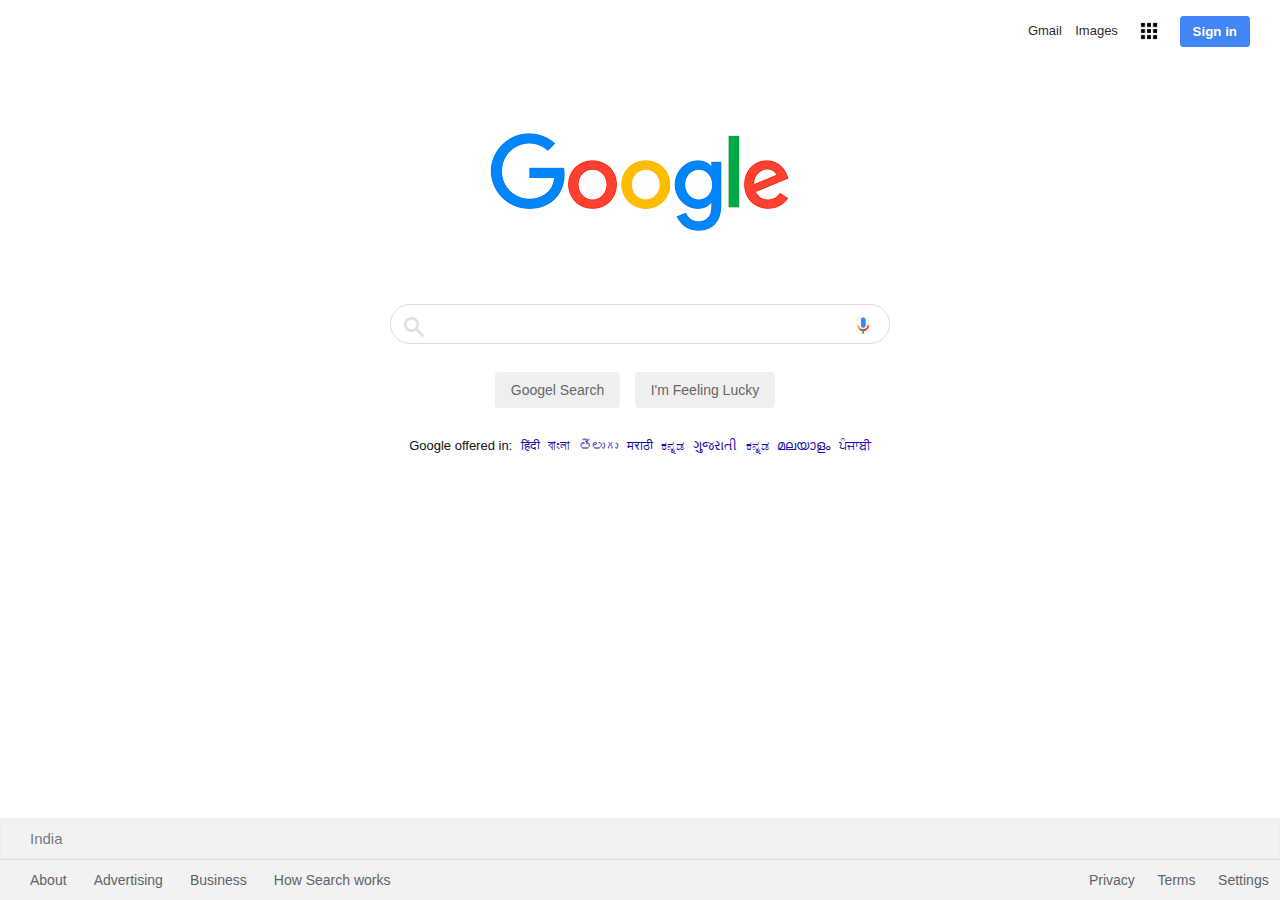
==== index.html @ 6ac8e01d "First commit" ====
<!DOCTYPE html>
<html>
<head>
    <meta name="viewport" content="width=device-width, initial-scale=1.0">
    <title>Google</title>
    <link rel="stylesheet" type="text/css" href="../CSS/style.css">
</head>
<body>
    <nav>
        <a href="#">Gmail</a>
        <a href="#">Images</a>
        <img src="../img/g apps.png">
        <button>Sign in</button>
    </nav>
    <section class="section-1">
        <img src="../img/g logo.png" class="logo">
        <form><br><br>
            <div class="s-box">
                <img src="../img/search.png" class="search-icon">
                <input type="text" class="s-input">
                <img src="../img/voice search.png" class="vs-icon">
                <input type="submit" class="s-btn" value="Googel Search">
                <input type="submit" class="s-btn" value="I'm Feeling Lucky">
            </div>
        </form>
        <div class="lang">
            Google offered in:
            <a href="#">हिंदी</a>
            <a href="#">বাংলা</a>
            <a href="#">తెలుగు</a>
            <a href="#">मराठी</a>
            <a href="#">ಕನ್ನಡ</a>
            <a href="#">ગુજરાતી</a>
            <a href="#">ಕನ್ನಡ</a>
            <a href="#">മലയാളം</a>
            <a href="#">ਪੰਜਾਬੀ</a>
        </div>
    </section>
    <footer>
        <h4>India</h4>
        <div class="links">
            <div class="link-1">
                <a href="#">About</a>
                <a href="#">Advertising</a>
                <a href="#">Business</a>
                <a href="#">How Search works</a>   
            </div>
            <div class="link-2"></div>
            <a href="#">Privacy</a>
            <a href="#">Terms</a>
            <a href="#">Settings</a>
        </div>
    </footer>
</body>
</html>
---- CSS/style.css ----
*{
    padding: 0;
    margin:0;
    box-sizing: border-box;
    text-decoration: none;
    font-family: arial, sans-serif;
}
body{
    display: flex;
    flex-direction: column;
    min-height: 100vh;
}

nav{
    display: flex;
    align-items: center;
    justify-content: flex-end;
    margin-right: 30px;
    margin-top: 14px;
}

nav a {
    font-size: 13px;
    display: inline-block;
    line-height: 24px;
    font-weight: 400;
    color: rgb(0,0,0, 0.87);
    cursor: pointer;
    padding: 5px 6.7px;
}

nav a:hover {
    text-decoration: underline;
    opacity: .85;
}

nav img {
    width: 34px;
    padding: 5px;
    margin: auto 7px;
    cursor: pointer;
}

nav img:hover{
    opacity: .8;
}

nav button {
    border : 1px solid #4285f4;
    font-weight: bold;
    outline: none;
    background: #4285f4;
    color: #fff;
    padding: 7px 12px;
    border-radius: 3px;
    margin-left: 7px;
    cursor: pointer;
}

.section-1 {
    flex: 1;
}
.section-1 .logo {
    display: flex;
    margin: 0px auto;
    margin-top: 50px;
}

.s-box{
    width: 500px;
    margin: 0px auto;
    position: relative;
    margin-top: 2px;
    text-align: center;
}

.s-box .s-input {
    display: block;
    border : 1px solid #ddd;
    color: rgba(0,0,0, 0.87);
    font-size: 16px;
    padding: 10px;
    padding-left: 45px;
    border-radius: 25px;
    width: 100%;
    transition: box-shadow 100ms;
    outline: none;
}

.s-box .s-input:hover{
    border:1px solid #fff;
    box-shadow: 0 0 2px rgba(0,0,0, 0.05),
                0 0 2px rgba(0,0,0, 0.05),
                0 0 3px rgba(0,0,0, 0.05),
                0 0 4px rgba(0,0,0, 0.05),
                0 0 5px rgba(0,0,0, 0.05),
                0 0 4px rgba(0,0,0, 0.05),
                0 0 5px rgba(0,0,0, 0.05);
}
.s-box .search-icon{
    width: 20px;
    opacity: .4;
    position: absolute;
    top: 13px;
    left: 14px;
}

.s-box .vs-icon{
    width: 14px;
    position: absolute;
    top: 13px;
    right: 20px;
}

.s-btn {
    border : 1px solid transparent;
    padding : 9px 15px;
    color : #666;
    font-size: 14px;
    border-radius: 4px;
    display: inline-block;
    margin-right: 10px;
    margin-top: 28px;
    outline: none;
    cursor: pointer;
    transition: border-color 100ms;
}

.s-btn:hover{
    border: 1px solid #aaa;
}

.lang {
    margin-top: 30px;
    text-align: center;
    font-size: 13px;
    color: #111;
}

.lang a {
    margin-left: 5px;
    color: #1a0dab;
}

.lang a:hover{
    text-decoration: underline;
}

footer{
    background: #f2f2f2;  
}

footer h4{
    color: rgba(0,0,0, 0.54);
    font-size: 15px;
    line-height: 39.5px;
    font-weight: 400;
    padding-left: 29px;
    border: 1px solid #eee;
}

footer a {
    color: #5f6368;
    display: inline-block;
    padding : 12px 11.3px;
    font-size: 14px;
}

footer a:hover{
    text-decoration: underline;
}

.links {
    border-top : 1px solid #ddd;
    display: flex;
}

.link-1 {
    padding-left: 18.7px;
    flex: 1;
}

.link-2 {
    padding-right: 18.7px;
}
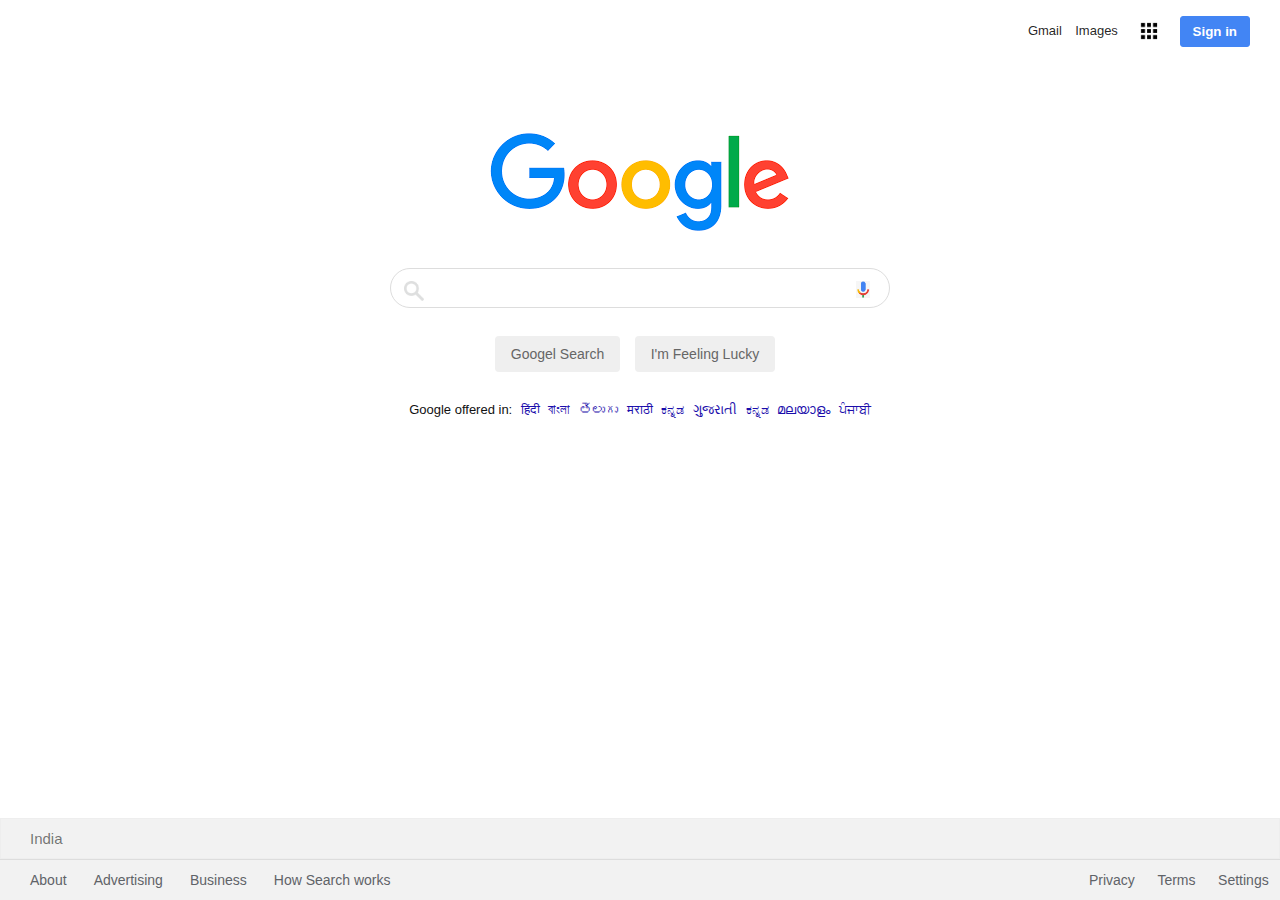
==== commit 077cda49: "first commit" ====
--- a/index.html
+++ b/index.html
@@ -3,22 +3,22 @@
 <head>
     <meta name="viewport" content="width=device-width, initial-scale=1.0">
     <title>Google</title>
-    <link rel="stylesheet" type="text/css" href="../CSS/style.css">
+    <link rel="stylesheet" type="text/css" href="./CSS/style.css">
 </head>
 <body>
     <nav>
-        <a href="#">Gmail</a>
-        <a href="#">Images</a>
-        <img src="../img/g apps.png">
+        <a>Gmail</a>
+        <a>Images</a>
+        <img src="./img/g apps.png">
         <button>Sign in</button>
     </nav>
     <section class="section-1">
-        <img src="../img/g logo.png" class="logo">
-        <form><br><br>
+        <img src="./img/g logo.png" class="logo">
+        <form>
             <div class="s-box">
-                <img src="../img/search.png" class="search-icon">
+                <img src="./img/search.png" class="search-icon">
                 <input type="text" class="s-input">
-                <img src="../img/voice search.png" class="vs-icon">
+                <img src="./img/voice search.png" class="vs-icon">
                 <input type="submit" class="s-btn" value="Googel Search">
                 <input type="submit" class="s-btn" value="I'm Feeling Lucky">
             </div>
@@ -40,15 +40,15 @@
         <h4>India</h4>
         <div class="links">
             <div class="link-1">
-                <a href="#">About</a>
-                <a href="#">Advertising</a>
-                <a href="#">Business</a>
-                <a href="#">How Search works</a>   
+                <a>About</a>
+                <a>Advertising</a>
+                <a>Business</a>
+                <a>How Search works</a>   
             </div>
             <div class="link-2"></div>
-            <a href="#">Privacy</a>
-            <a href="#">Terms</a>
-            <a href="#">Settings</a>
+            <a>Privacy</a>
+            <a>Terms</a>
+            <a>Settings</a>
         </div>
     </footer>
 </body>
--- a/CSS/style.css
+++ b/CSS/style.css
@@ -88,7 +88,7 @@
 }
 
 .s-box .s-input:hover{
-    border:1px solid #fff;
+    /* border:1px solid #fff; */
     box-shadow: 0 0 2px rgba(0,0,0, 0.05),
                 0 0 2px rgba(0,0,0, 0.05),
                 0 0 3px rgba(0,0,0, 0.05),
